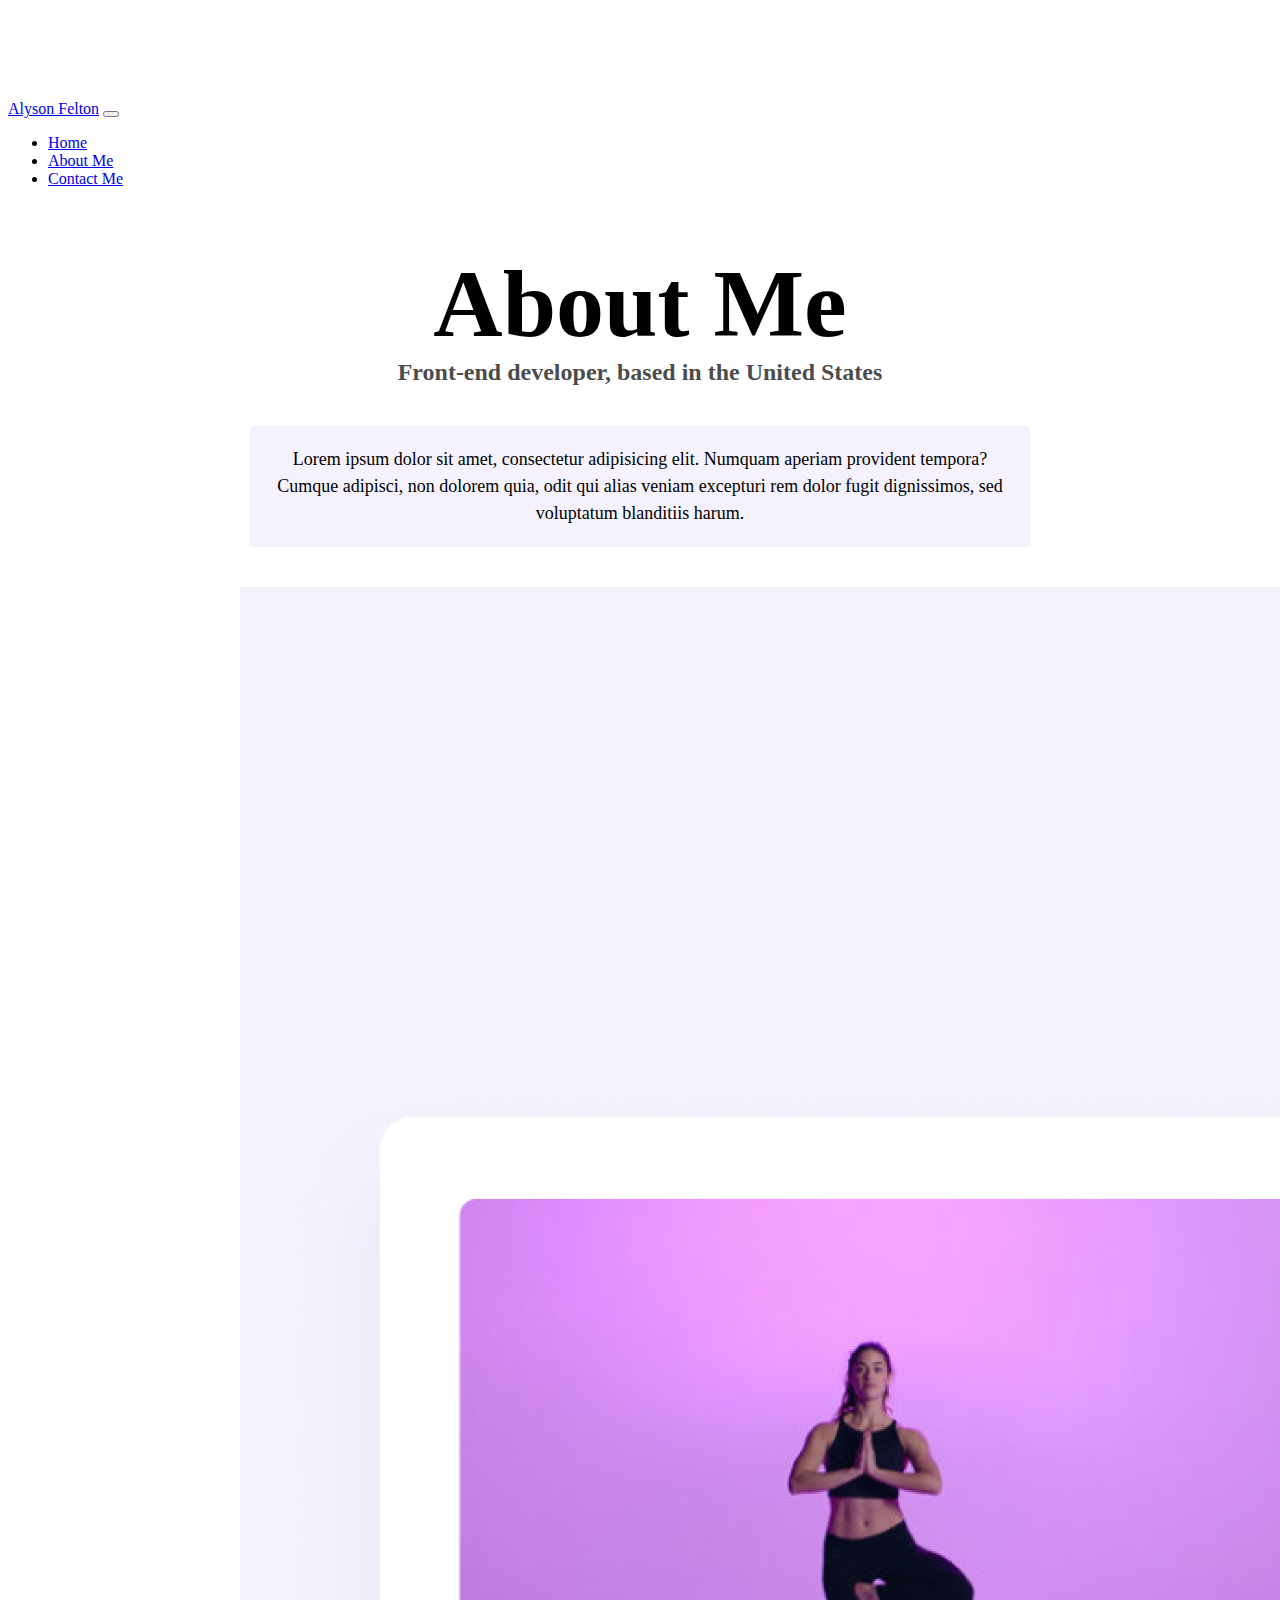
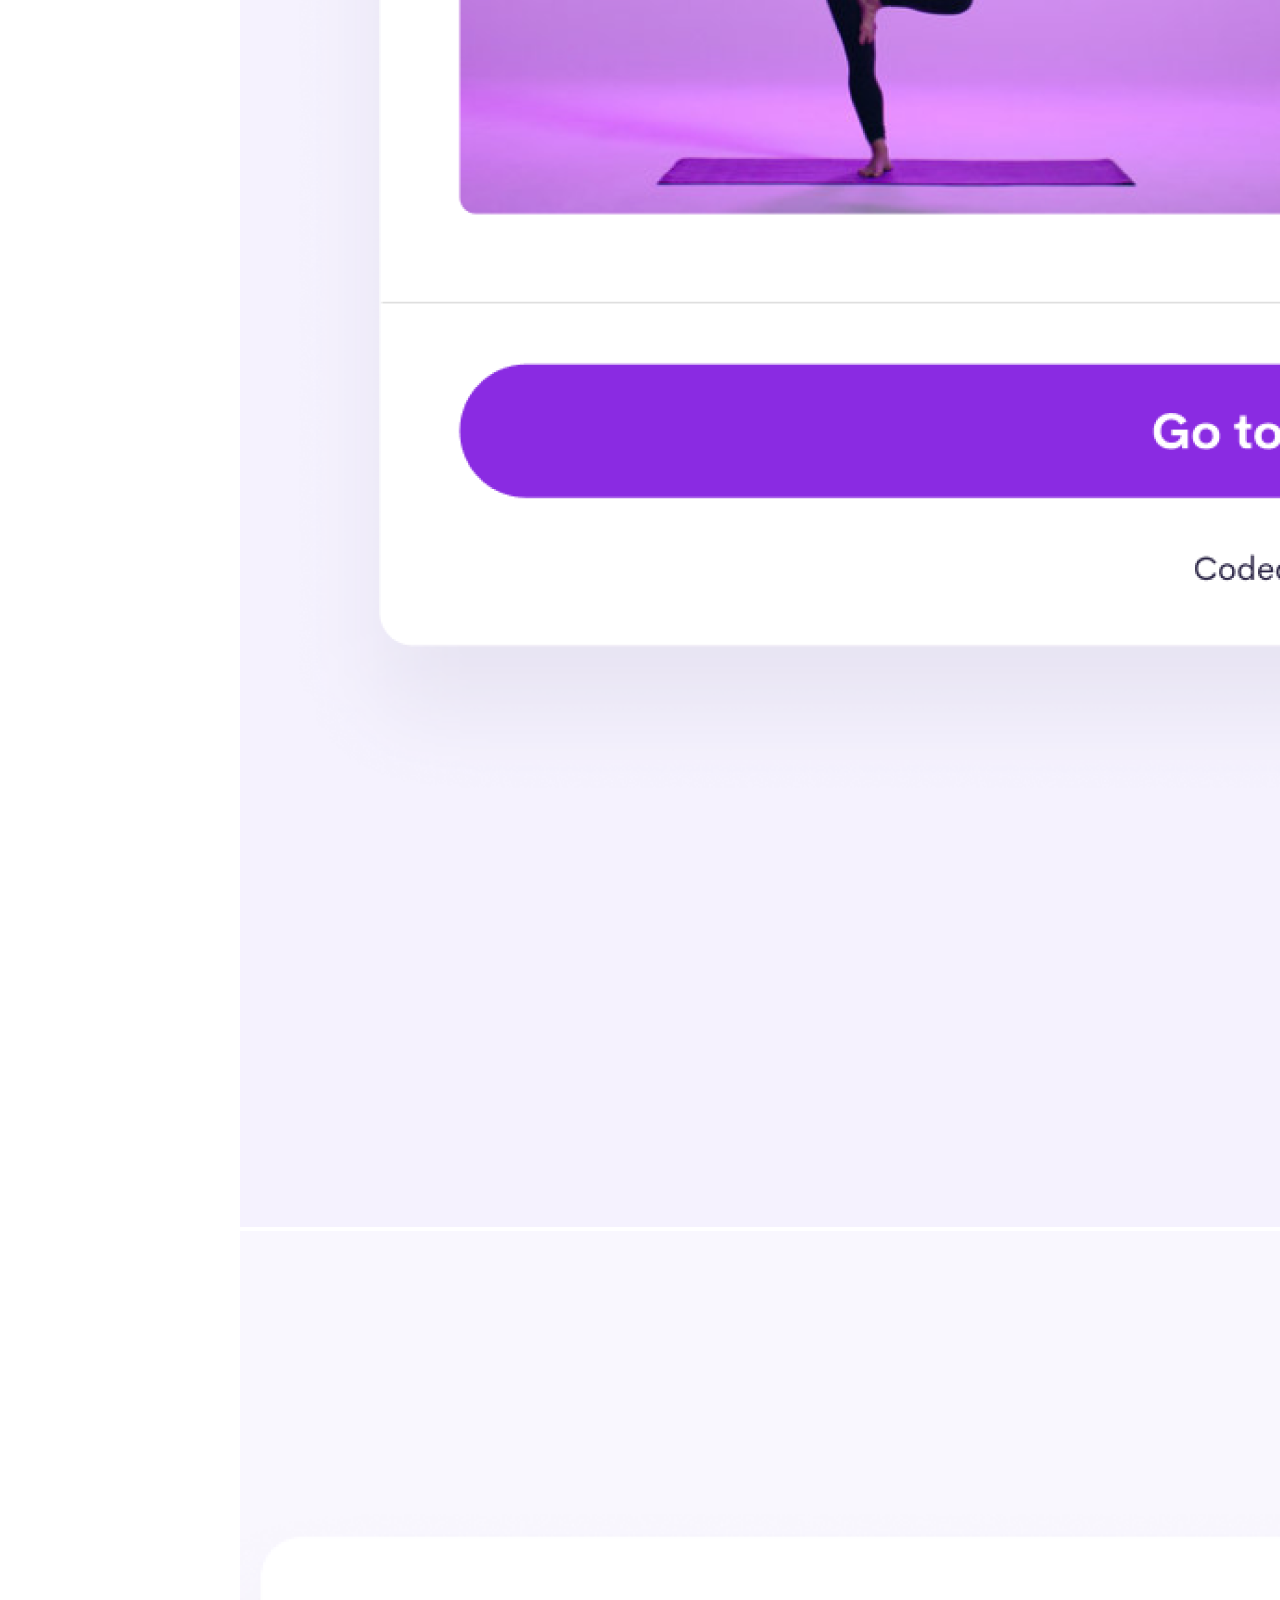
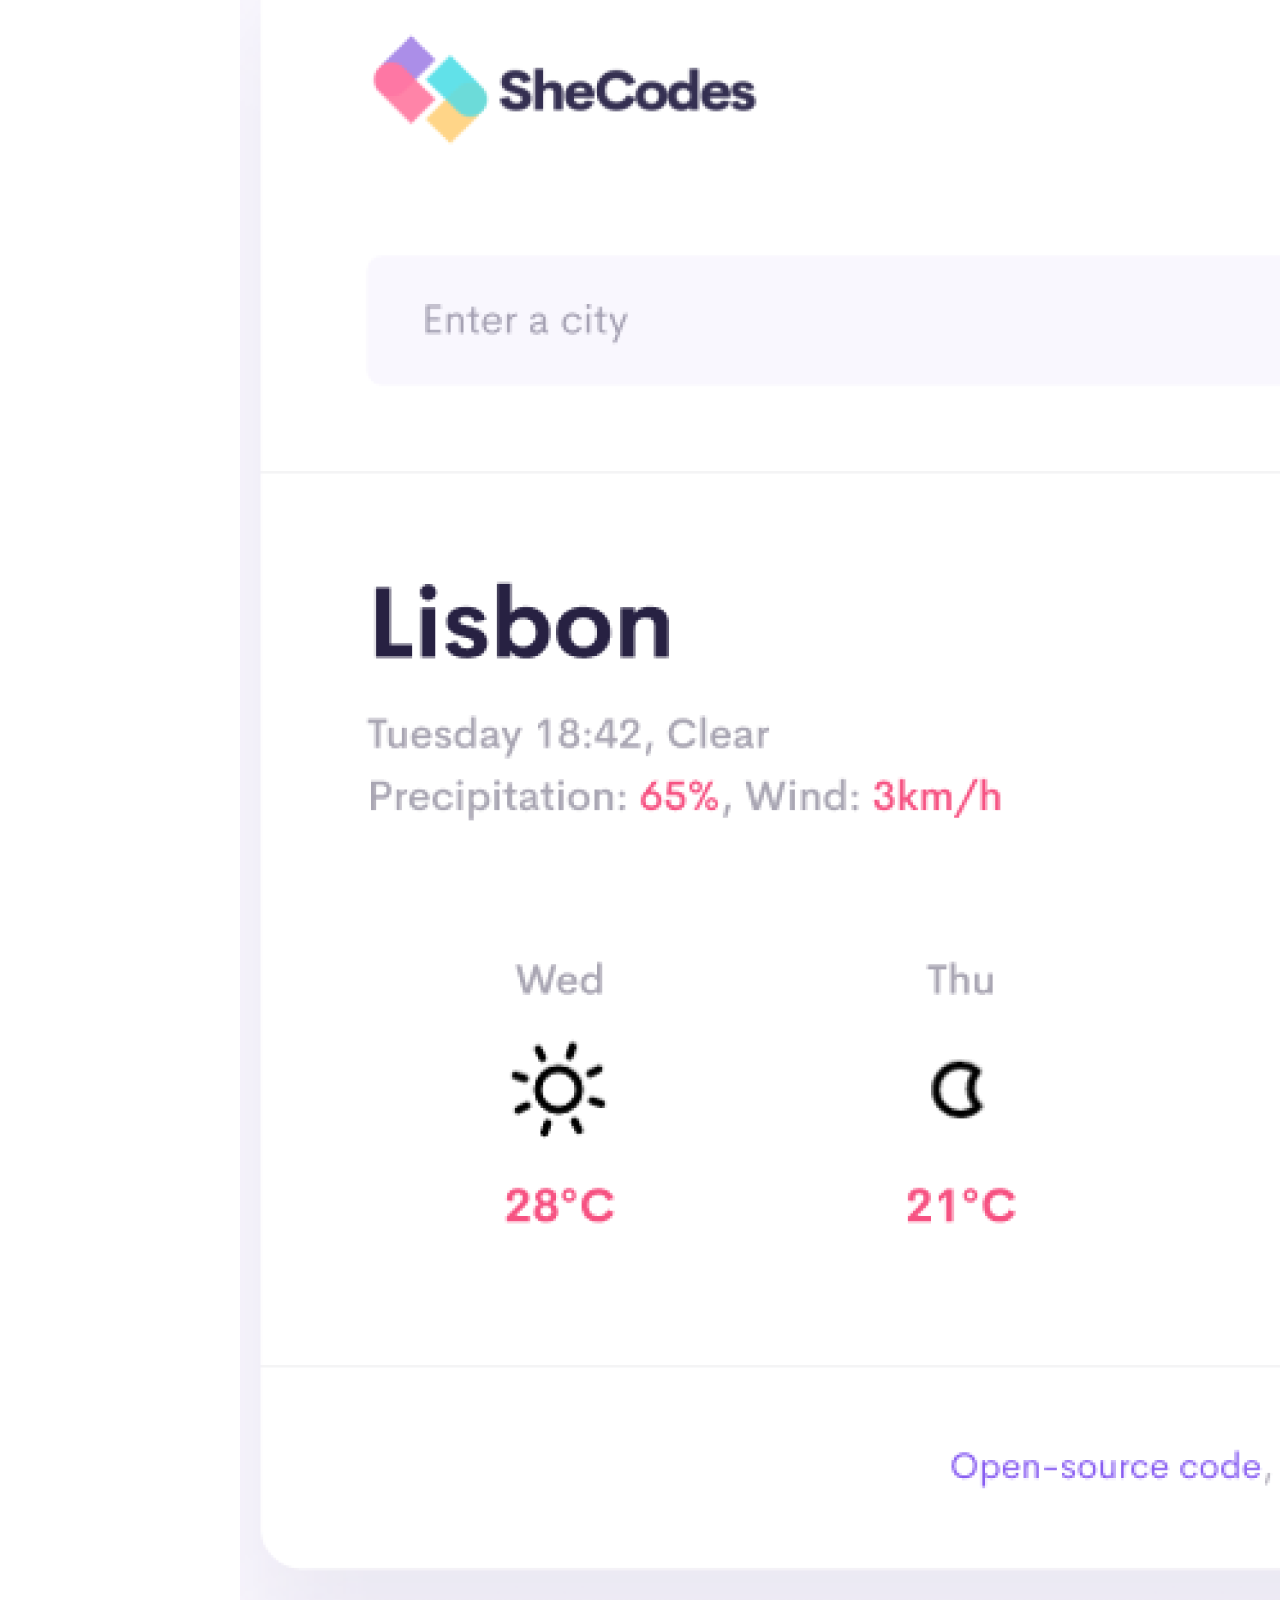
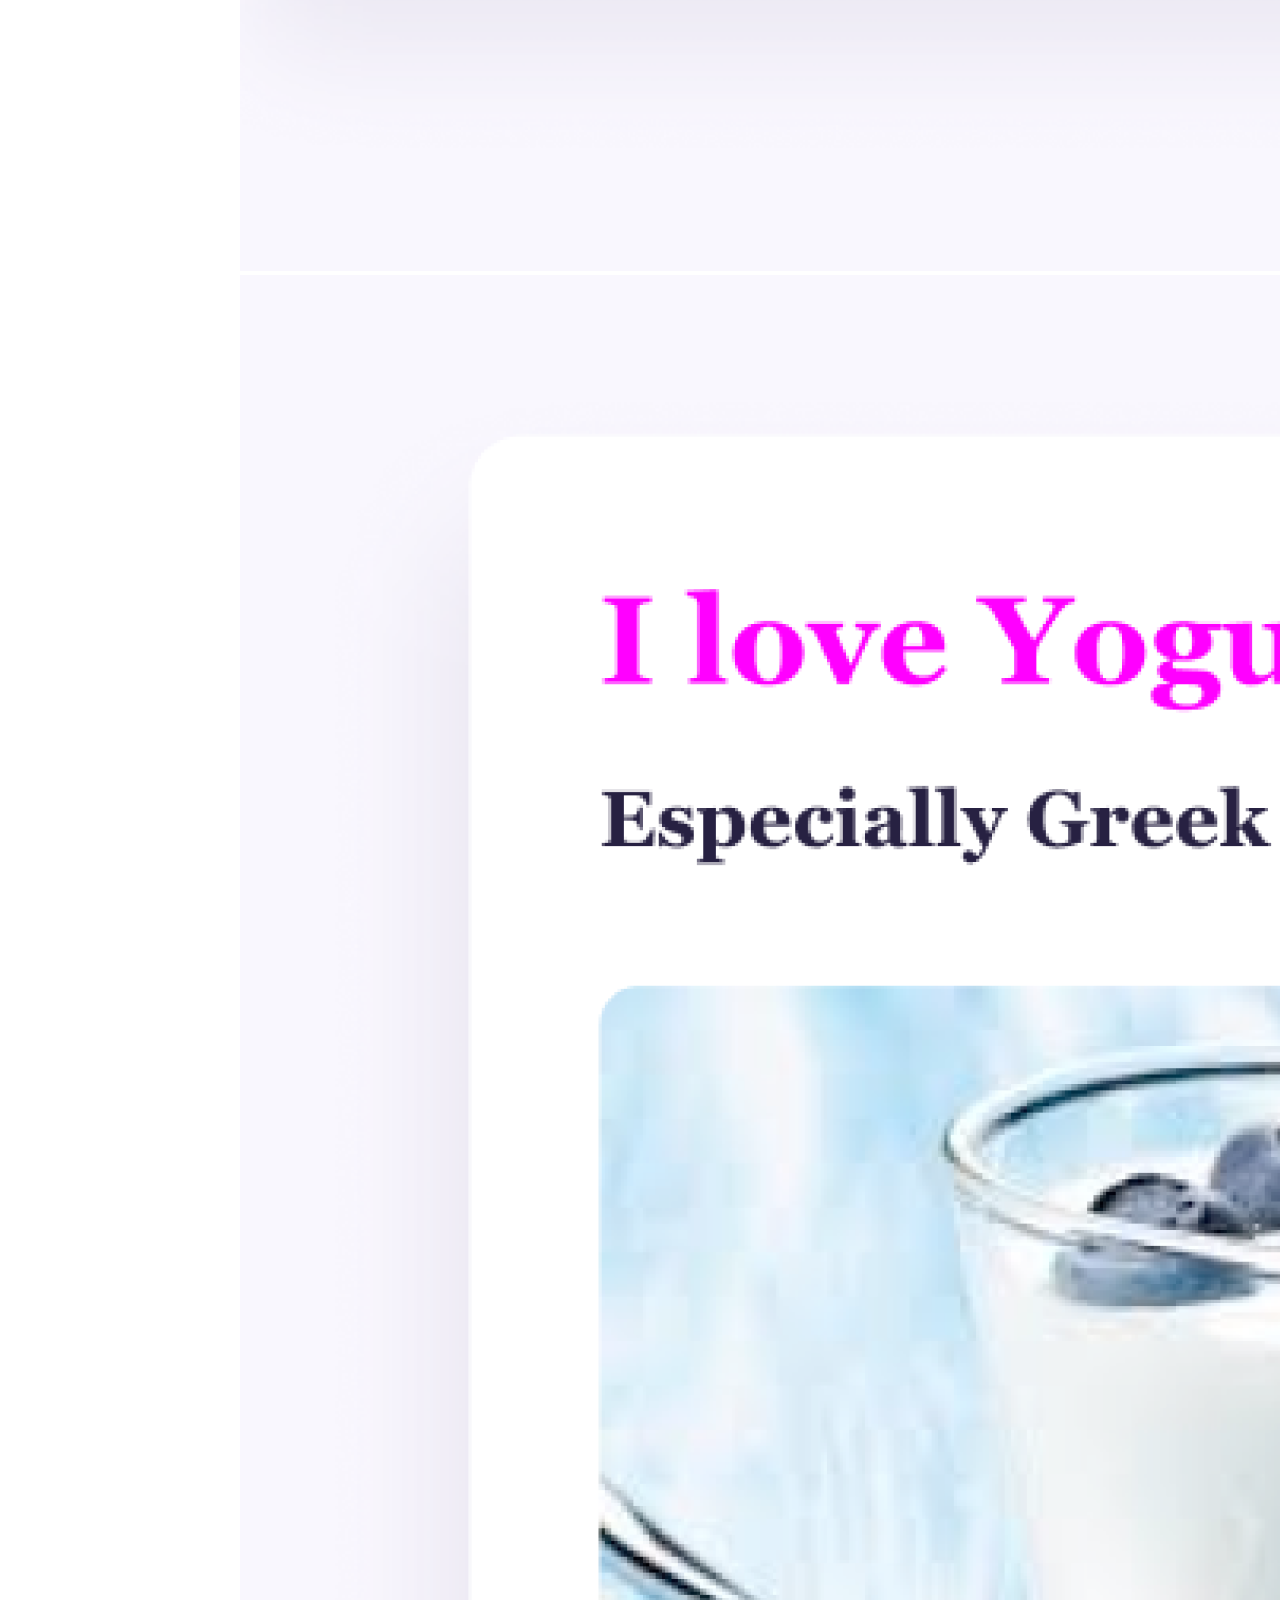
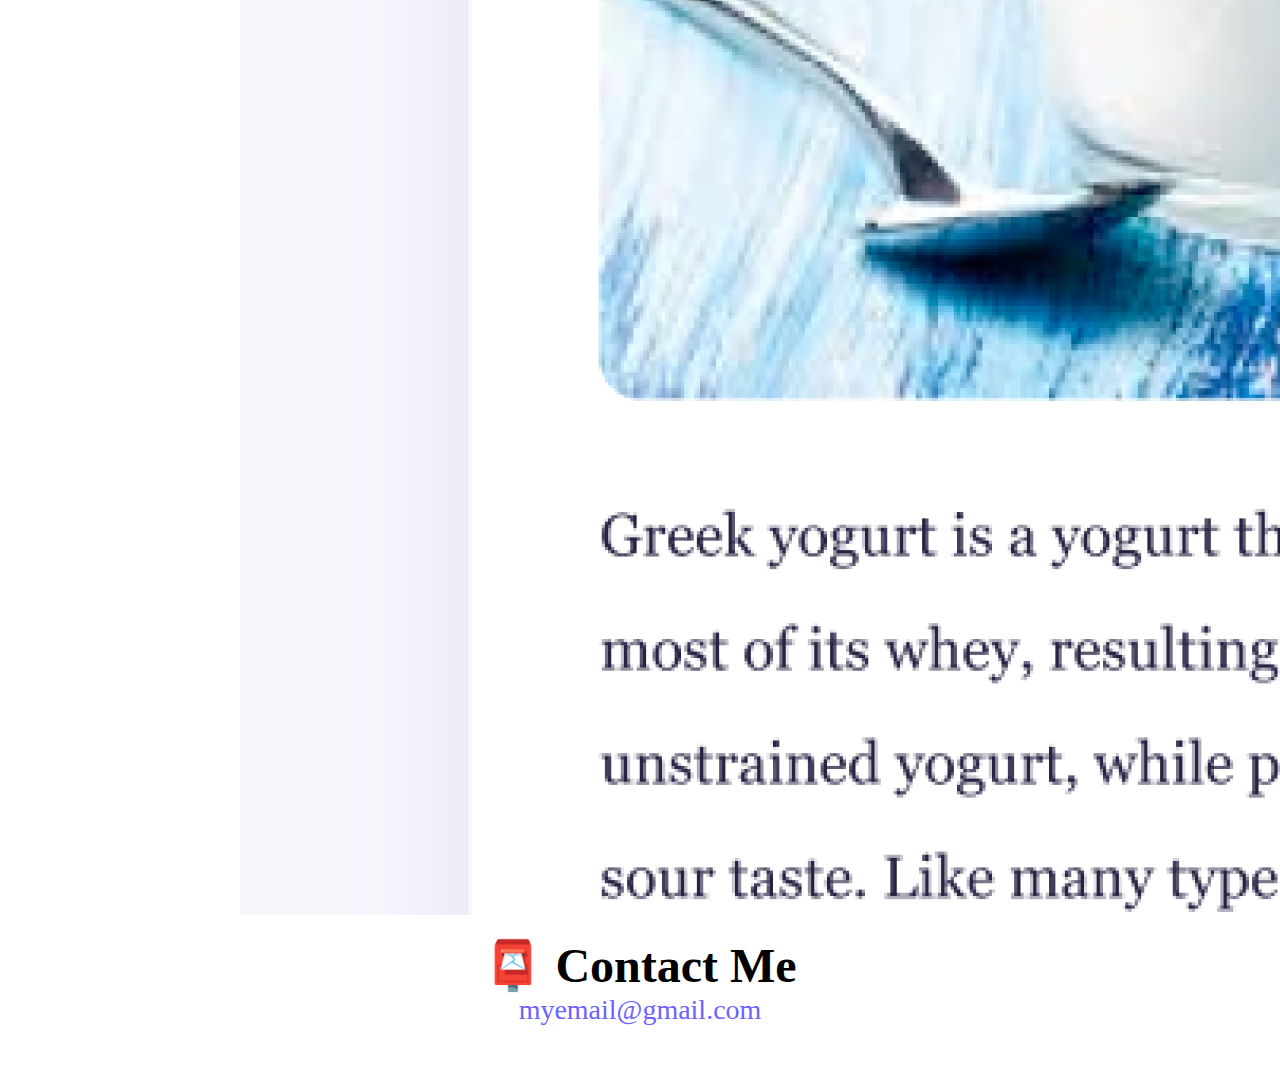
==== about.html @ fa617805 "Basic Structure Creation" ====
<!DOCTYPE html>
<html lang="en">

<head>
    <meta charset="UTF-8" />
    <meta name="viewport" content="width=device-width, initial-scale=1.0" />
    <meta http-equiv="X-UA-Compatible" content="ie=edge" />
    <title>SheCodes</title>
    
    <link href="https://cdn.jsdelivr.net/npm/bootstrap@5.0.0-beta3/dist/css/bootstrap.min.css" rel="stylesheet"
        integrity="sha384-eOJMYsd53ii+scO/bJGFsiCZc+5NDVN2yr8+0RDqr0Ql0h+rP48ckxlpbzKgwra6" crossorigin="anonymous">

    <script src="https://cdn.jsdelivr.net/npm/bootstrap@5.0.0-beta3/dist/js/bootstrap.bundle.min.js"
        integrity="sha384-JEW9xMcG8R+pH31jmWH6WWP0WintQrMb4s7ZOdauHnUtxwoG2vI5DkLtS3qm9Ekf"
        crossorigin="anonymous"></script>

    
    <link rel="stylesheet" href="/src/style.css" />
</head>

<body>

<nav class="navbar navbar-expand-lg navbar-light bg-light fixed-top">
    <div class="container">
        <a class="navbar-brand" href="index.html">Alyson Felton</a>
        <button class="navbar-toggler" type="button" data-bs-toggle="collapse" data-bs-target="#navbarSupportedContent"
            aria-controls="navbarSupportedContent" aria-expanded="false" aria-label="Toggle navigation">
            <span class="navbar-toggler-icon"></span>
        </button>
        <div class="collapse navbar-collapse" id="navbarSupportedContent">
            <ul class="navbar-nav me-auto mb-2 mb-lg-0">
                <li class="nav-item">
                    <a class="nav-link" aria-current="page" href="index.html">Home</a>
                </li>
                <li class="nav-item">
                    <a class="nav-link active" href="about.html">About Me</a>
                </li>
                <li class="nav-item">
                    <a class="nav-link" href="about.html#contact-me">Contact Me</a>
                </li>
        </div>
    </div>
</nav>

    <div class="body-container">
    <h1>About Me</h1>
    <h3>Front-end developer, based in the United States</h3>
    <div class="about-paragraph">
    <p>Lorem ipsum dolor sit amet, consectetur adipisicing elit. Numquam aperiam provident tempora? Cumque adipisci, non
    dolorem quia, odit qui alias veniam excepturi rem dolor fugit dignissimos, sed voluptatum blanditiis harum.</p>
    </div>

    <div class="container">
    <div class="row">
        <div class="col-sm-4">
            <img class="img-fluid p-2 shadow rounded" src="/images/yoga.png" />
        </div>
        <div class="col-sm-4">
            <img class="img-fluid p-2 shadow rounded" src="/images/weather.png" />
        </div>
        <div class="col-sm-4">
            <img class="img-fluid p-2 shadow rounded" src="/images/yogurt.png" />
        </div>
    </div>
    </div>
    <br />


<div id="contact">
    <h2>📮 Contact Me</h2>
    <a class="email-link" id="contact-me" href="mailto:myemail@gmail.com">myemail@gmail.com</a>
</div>


</div>
</body>

</html>
---- src/style.css ----
:root {
  --primary-color: #6c63ff;
  --secondary-color: #f5f2fe;
  --box-shadow: 0 5px 10px rgba(0, 0, 0, 0.3);
}

body {
  margin-top: 100px;
}

h1 {
  font-size: 96px;
  text-align: center;
  margin: 0px;
}

h2 {
  font-size: 48px;
  text-align: center;
  margin: 0px;
}

h3 {
  font-size: 24px;
  opacity: 0.7;
  text-align: center;
  margin: 0px;
}

.navigations {
  display: flex;
  justify-content: center;
}

.navigations a {
  margin: 20px;
  padding: 20px 15px;
  border-radius: 4px;
  text-decoration: none;
  text-transform: capitalize;
}

.contact-link {
  background: var(--primary-color);
  box-shadow: var(--box-shadow);
  color: #fff;
}

.about-link {
  color: var(--primary-color);
  border: 1px solid var(--primary-color);
}

.homepage-link {
  display: block;
  text-align: center;
  color: var(--primary-color);
}

.body-container {
  margin: 60px auto;
  max-width: 800px;
}

div.about-paragraph {
  display: flex;
  margin: 30px auto;
}

p {
  background: var(--secondary-color);
  padding: 20px;
  border-radius: 4px;
  font-size: 18px;
  line-height: 1.5;
  text-align: center;
  flex: 1;
  margin: 10px;
}

.email-link {
  display: flex;
  justify-content: center;
  color: var(--primary-color);
  font-size: 28px;
  text-decoration: none;
}

.primary-link {
  padding: 20px 15px;
  text-decoration: none;
  text-transform: capitalize;
  background: var(--primary-color);
  box-shadow: var(--box-shadow);
  color: white;
  border-radius: 4px;
}

.lead-paragraph {
  margin: 10px;
  font-size: 18px;
  line-height: 1.5;
}

@media (max-width: 500px) {
  a {
    font-size: 12px;
  }
}
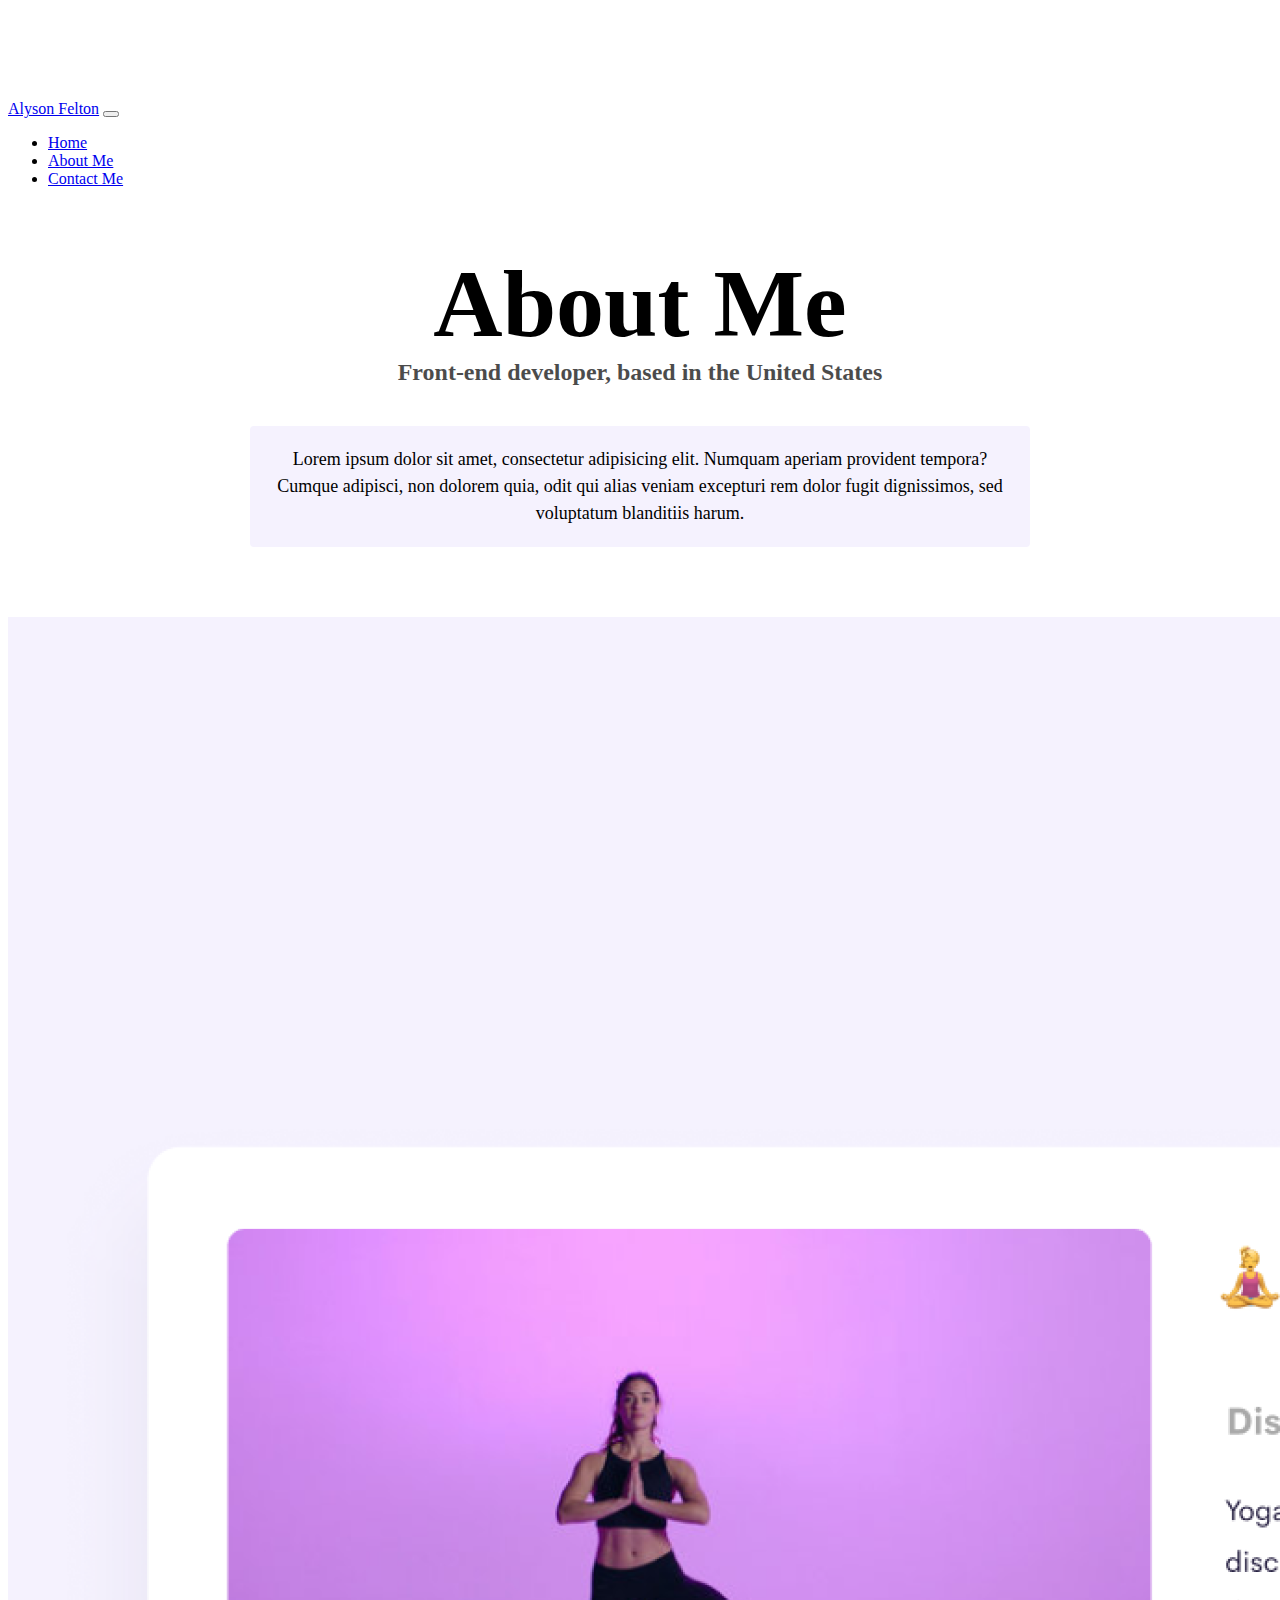
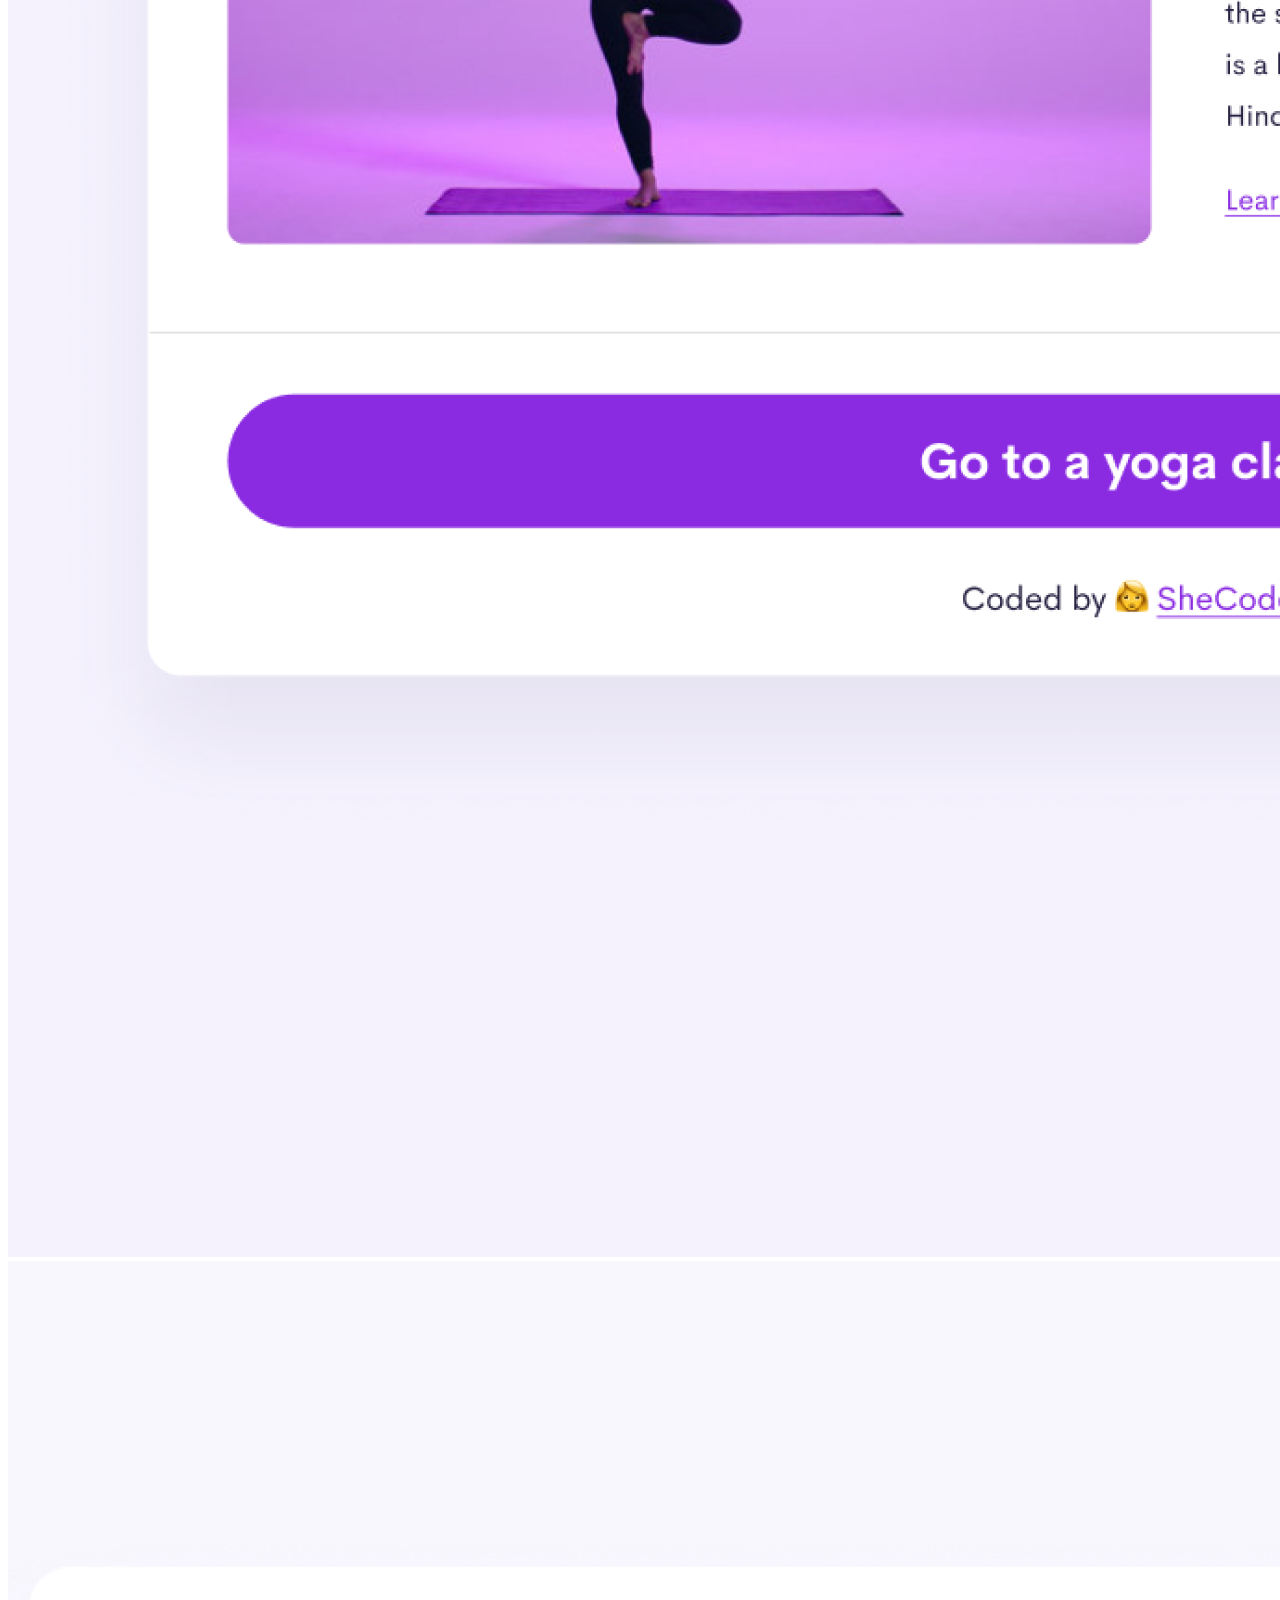
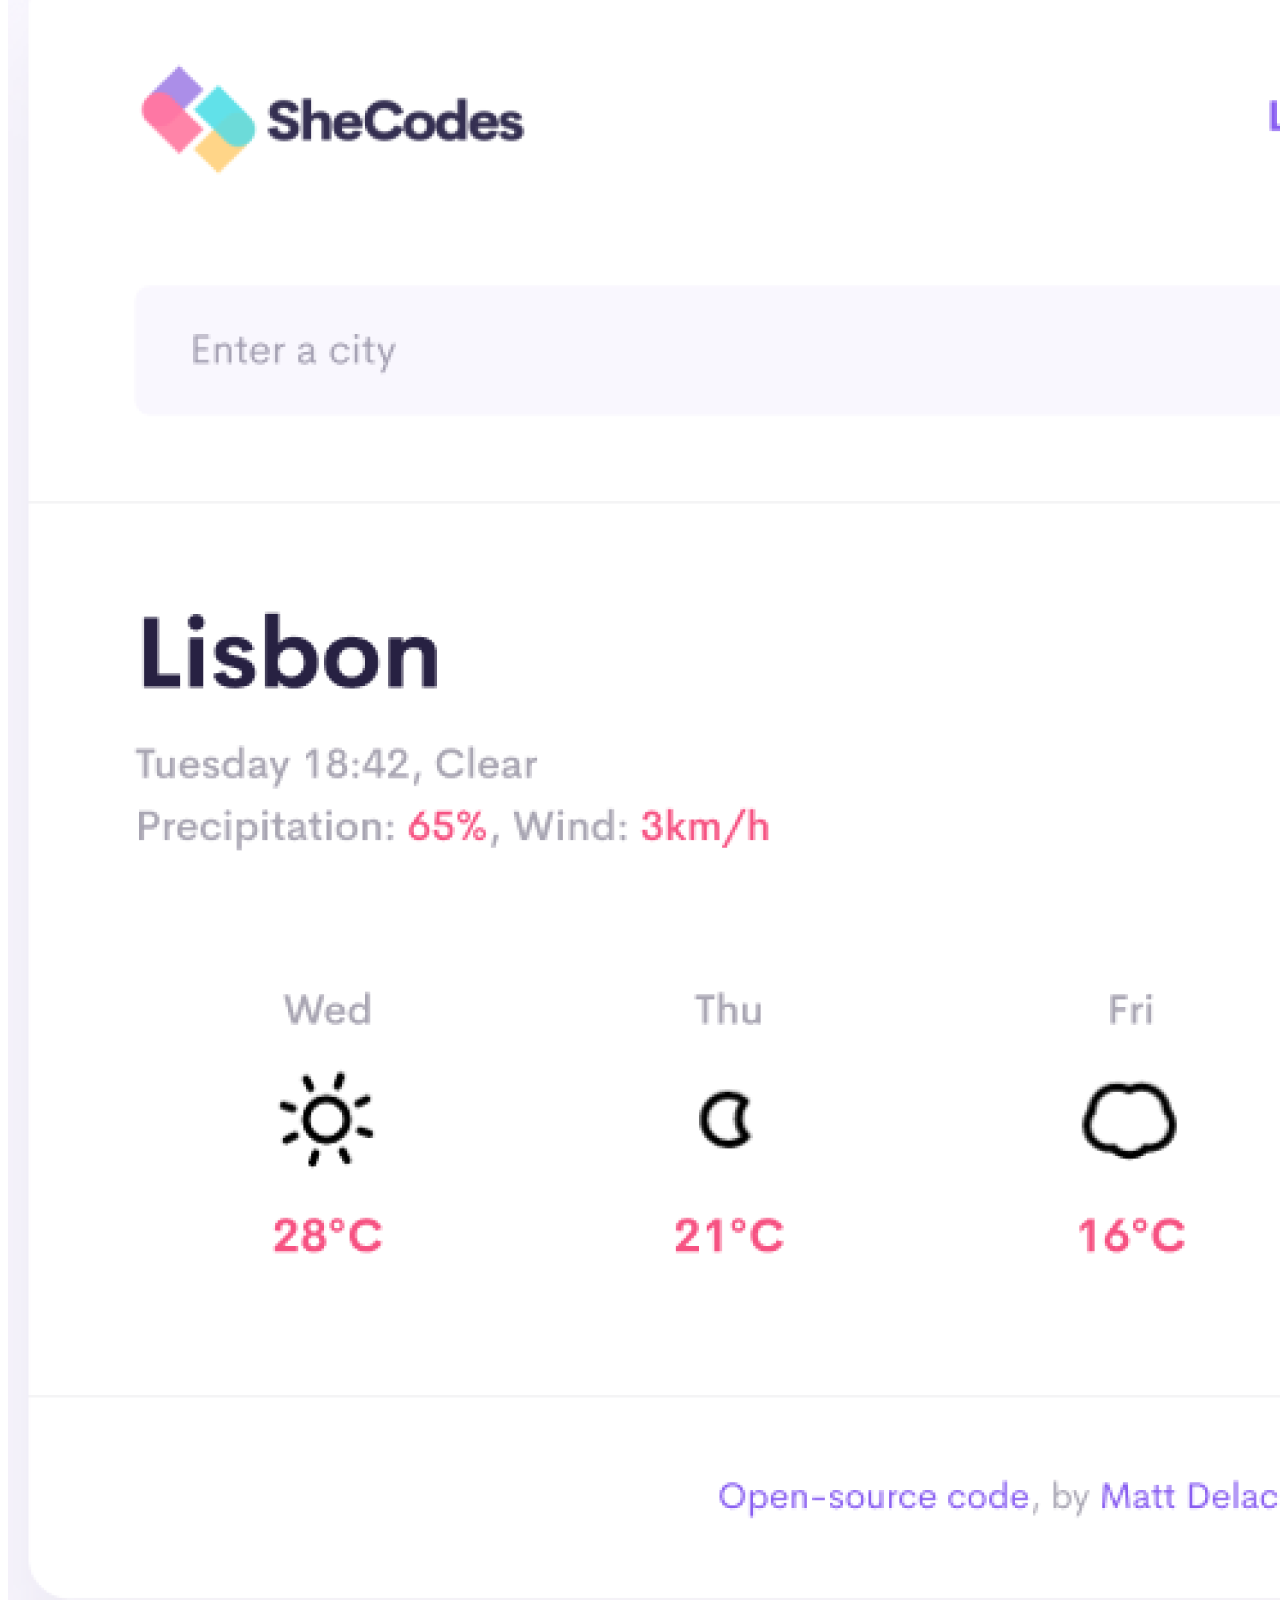
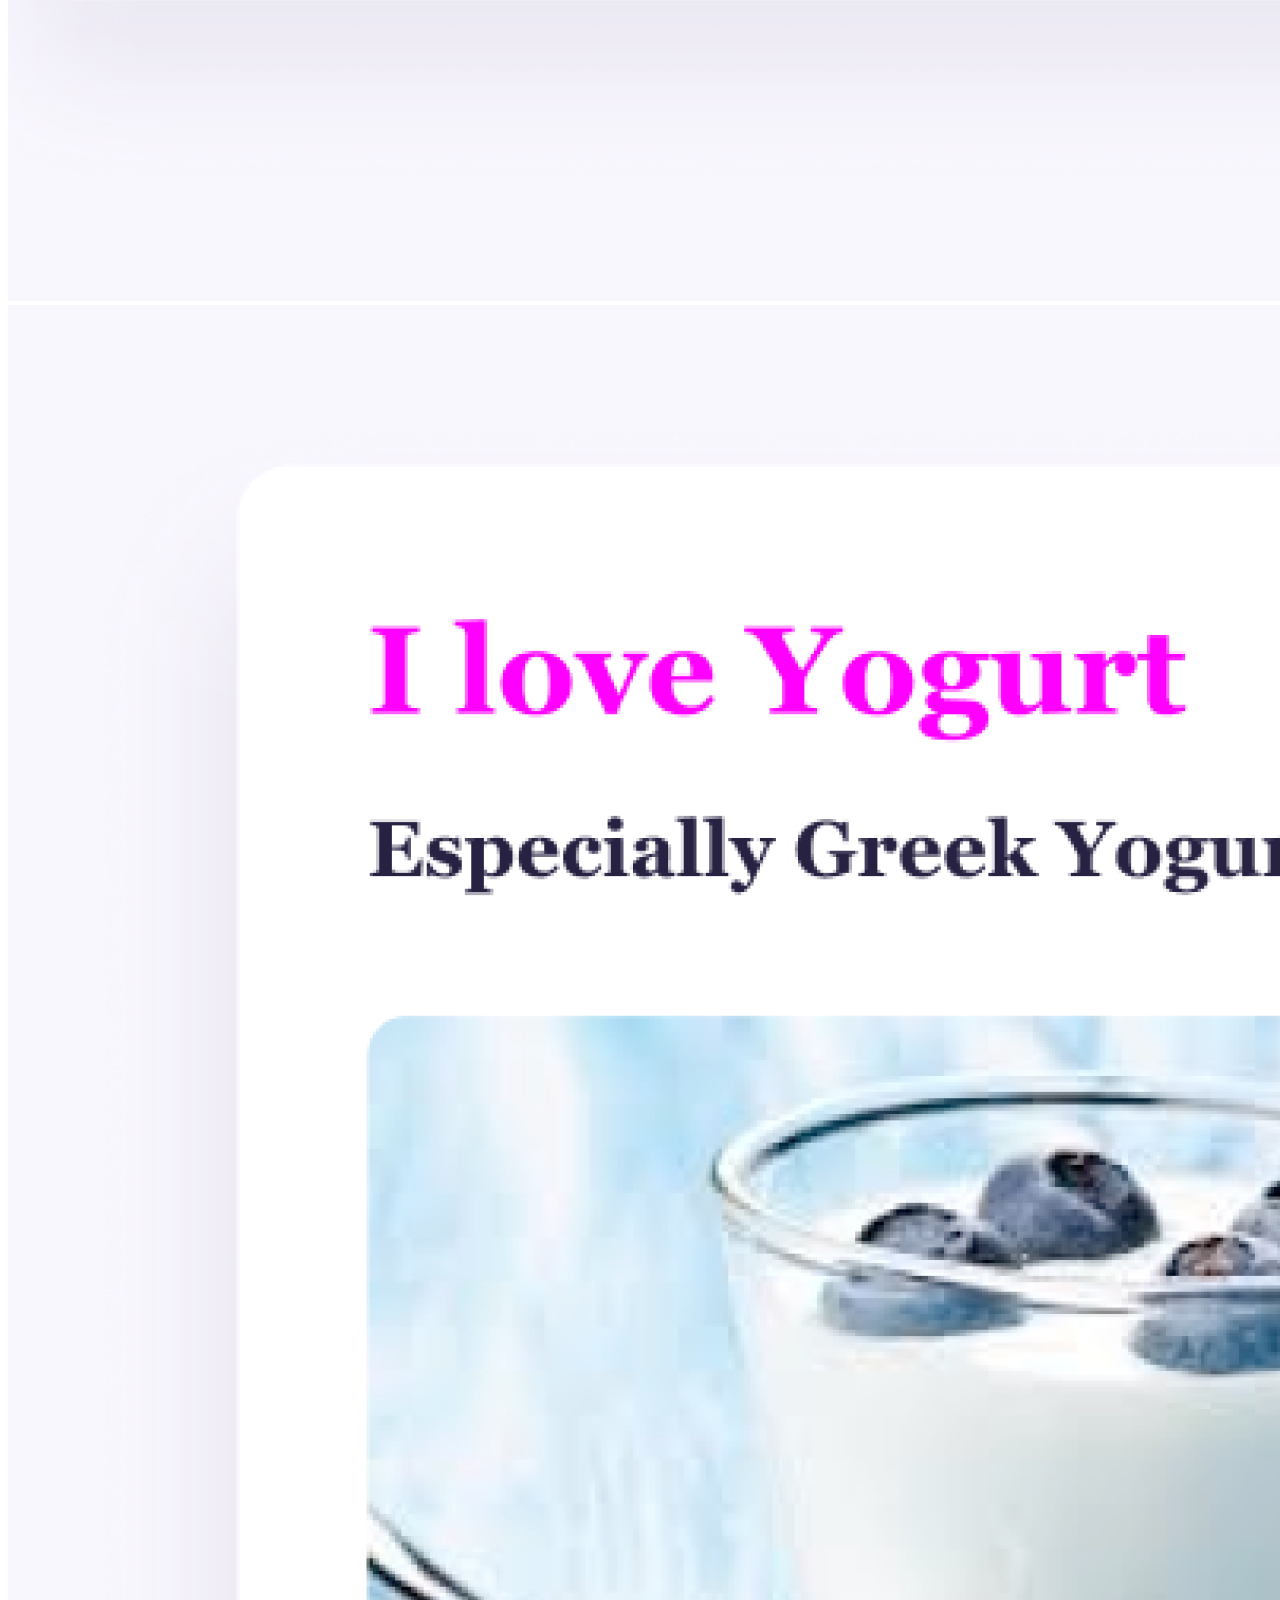
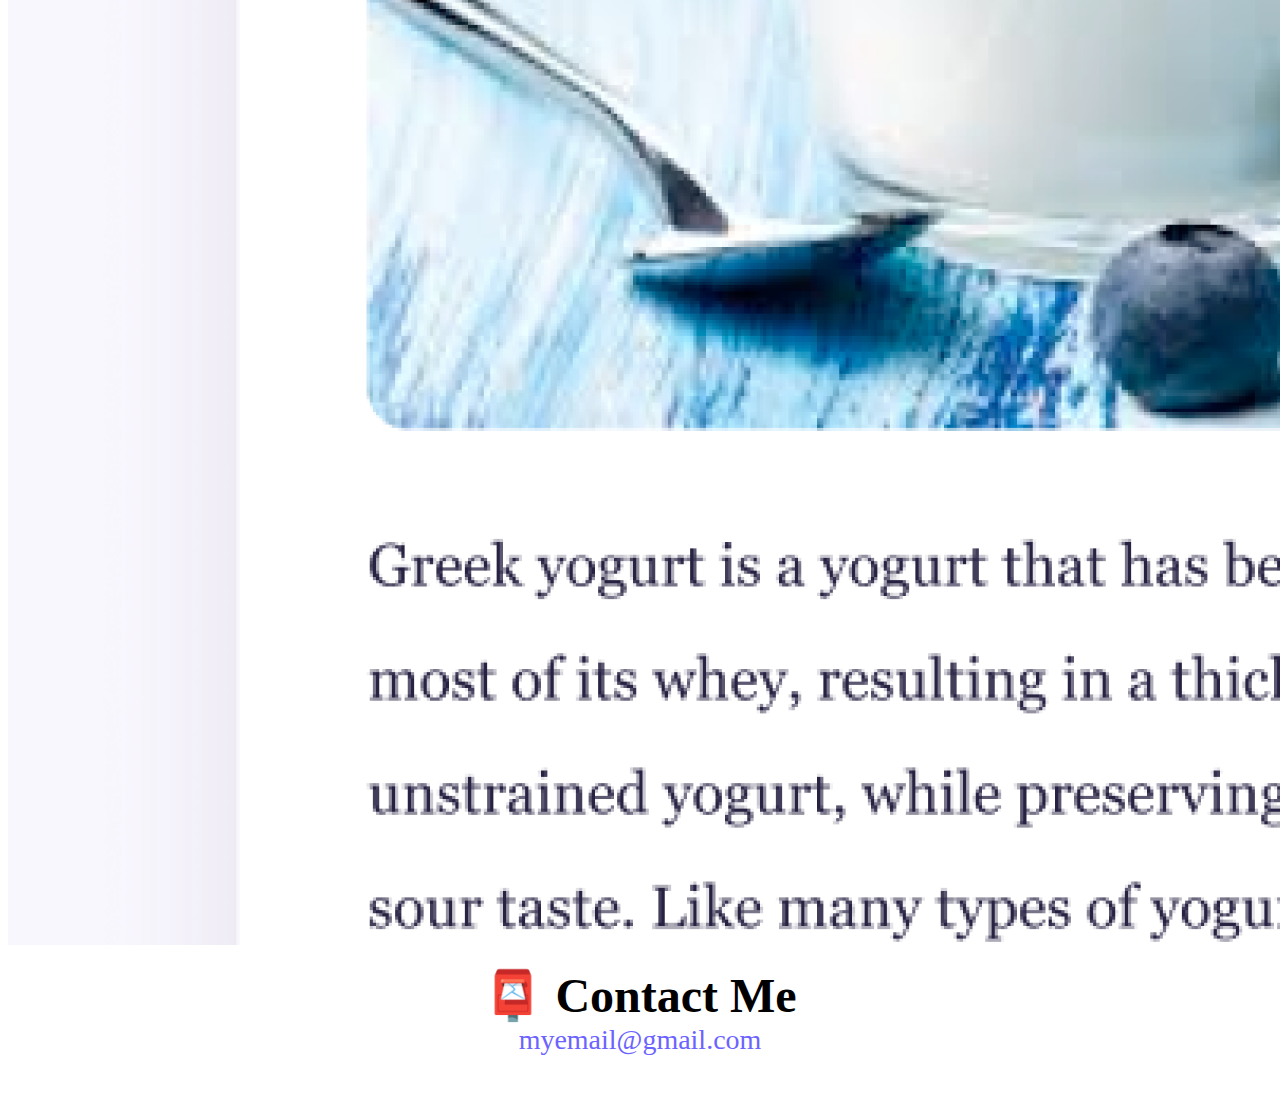
==== commit 065b16bc: "Structure Fixes" ====
--- a/about.html
+++ b/about.html
@@ -1,78 +1,96 @@
 <!DOCTYPE html>
 <html lang="en">
-
-<head>
+  <head>
     <meta charset="UTF-8" />
     <meta name="viewport" content="width=device-width, initial-scale=1.0" />
     <meta http-equiv="X-UA-Compatible" content="ie=edge" />
-    <title>SheCodes</title>
-    
-    <link href="https://cdn.jsdelivr.net/npm/bootstrap@5.0.0-beta3/dist/css/bootstrap.min.css" rel="stylesheet"
-        integrity="sha384-eOJMYsd53ii+scO/bJGFsiCZc+5NDVN2yr8+0RDqr0Ql0h+rP48ckxlpbzKgwra6" crossorigin="anonymous">
+    <title>Draft Portfolio - About Page</title>
 
-    <script src="https://cdn.jsdelivr.net/npm/bootstrap@5.0.0-beta3/dist/js/bootstrap.bundle.min.js"
-        integrity="sha384-JEW9xMcG8R+pH31jmWH6WWP0WintQrMb4s7ZOdauHnUtxwoG2vI5DkLtS3qm9Ekf"
-        crossorigin="anonymous"></script>
+    <link
+      href="https://cdn.jsdelivr.net/npm/bootstrap@5.0.0-beta3/dist/css/bootstrap.min.css"
+      rel="stylesheet"
+      integrity="sha384-eOJMYsd53ii+scO/bJGFsiCZc+5NDVN2yr8+0RDqr0Ql0h+rP48ckxlpbzKgwra6"
+      crossorigin="anonymous"
+    />
 
-    
+    <script
+      src="https://cdn.jsdelivr.net/npm/bootstrap@5.0.0-beta3/dist/js/bootstrap.bundle.min.js"
+      integrity="sha384-JEW9xMcG8R+pH31jmWH6WWP0WintQrMb4s7ZOdauHnUtxwoG2vI5DkLtS3qm9Ekf"
+      crossorigin="anonymous"
+    ></script>
+
     <link rel="stylesheet" href="/src/style.css" />
-</head>
+  </head>
 
-<body>
-
-<nav class="navbar navbar-expand-lg navbar-light bg-light fixed-top">
-    <div class="container">
+  <body>
+    <nav class="navbar navbar-expand-lg navbar-light bg-light fixed-top">
+      <div class="container">
         <a class="navbar-brand" href="index.html">Alyson Felton</a>
-        <button class="navbar-toggler" type="button" data-bs-toggle="collapse" data-bs-target="#navbarSupportedContent"
-            aria-controls="navbarSupportedContent" aria-expanded="false" aria-label="Toggle navigation">
-            <span class="navbar-toggler-icon"></span>
+        <button
+          class="navbar-toggler"
+          type="button"
+          data-bs-toggle="collapse"
+          data-bs-target="#navbarSupportedContent"
+          aria-controls="navbarSupportedContent"
+          aria-expanded="false"
+          aria-label="Toggle navigation"
+        >
+          <span class="navbar-toggler-icon"></span>
         </button>
         <div class="collapse navbar-collapse" id="navbarSupportedContent">
-            <ul class="navbar-nav me-auto mb-2 mb-lg-0">
-                <li class="nav-item">
-                    <a class="nav-link" aria-current="page" href="index.html">Home</a>
-                </li>
-                <li class="nav-item">
-                    <a class="nav-link active" href="about.html">About Me</a>
-                </li>
-                <li class="nav-item">
-                    <a class="nav-link" href="about.html#contact-me">Contact Me</a>
-                </li>
+          <ul class="navbar-nav me-auto mb-2 mb-lg-0">
+            <li class="nav-item">
+              <a class="nav-link" aria-current="page" href="index.html">Home</a>
+            </li>
+            <li class="nav-item">
+              <a class="nav-link active" href="about.html">About Me</a>
+            </li>
+            <li class="nav-item">
+              <a class="nav-link" href="about.html#contact-me">Contact Me</a>
+            </li>
+          </ul>
         </div>
-    </div>
-</nav>
+      </div>
+    </nav>
 
     <div class="body-container">
-    <h1>About Me</h1>
-    <h3>Front-end developer, based in the United States</h3>
-    <div class="about-paragraph">
-    <p>Lorem ipsum dolor sit amet, consectetur adipisicing elit. Numquam aperiam provident tempora? Cumque adipisci, non
-    dolorem quia, odit qui alias veniam excepturi rem dolor fugit dignissimos, sed voluptatum blanditiis harum.</p>
+      <h1>About Me</h1>
+      <h3>Front-end developer, based in the United States</h3>
+      <div class="about-paragraph">
+        <p>
+          Lorem ipsum dolor sit amet, consectetur adipisicing elit. Numquam
+          aperiam provident tempora? Cumque adipisci, non dolorem quia, odit qui
+          alias veniam excepturi rem dolor fugit dignissimos, sed voluptatum
+          blanditiis harum.
+        </p>
+      </div>
     </div>
 
     <div class="container">
-    <div class="row">
+      <div class="row">
         <div class="col-sm-4">
-            <img class="img-fluid p-2 shadow rounded" src="/images/yoga.png" />
+          <img class="img-fluid p-2 shadow rounded" src="/images/yoga.png" />
         </div>
         <div class="col-sm-4">
-            <img class="img-fluid p-2 shadow rounded" src="/images/weather.png" />
+          <img class="img-fluid p-2 shadow rounded" src="/images/weather.png" />
         </div>
         <div class="col-sm-4">
-            <img class="img-fluid p-2 shadow rounded" src="/images/yogurt.png" />
+          <img class="img-fluid p-2 shadow rounded" src="/images/yogurt.png" />
         </div>
+      </div>
     </div>
-    </div>
+
     <br />
 
+    <div id="contact">
+      <h2>📮 Contact Me</h2>
+      <a class="email-link" id="contact-me" href="mailto:myemail@gmail.com"
+        >myemail@gmail.com</a
+      >
 
-<div id="contact">
-    <h2>📮 Contact Me</h2>
-    <a class="email-link" id="contact-me" href="mailto:myemail@gmail.com">myemail@gmail.com</a>
-</div>
-
-
-</div>
-</body>
-
-</html>+      <br />
+      <br />
+      <br />
+    </div>
+  </body>
+</html>
